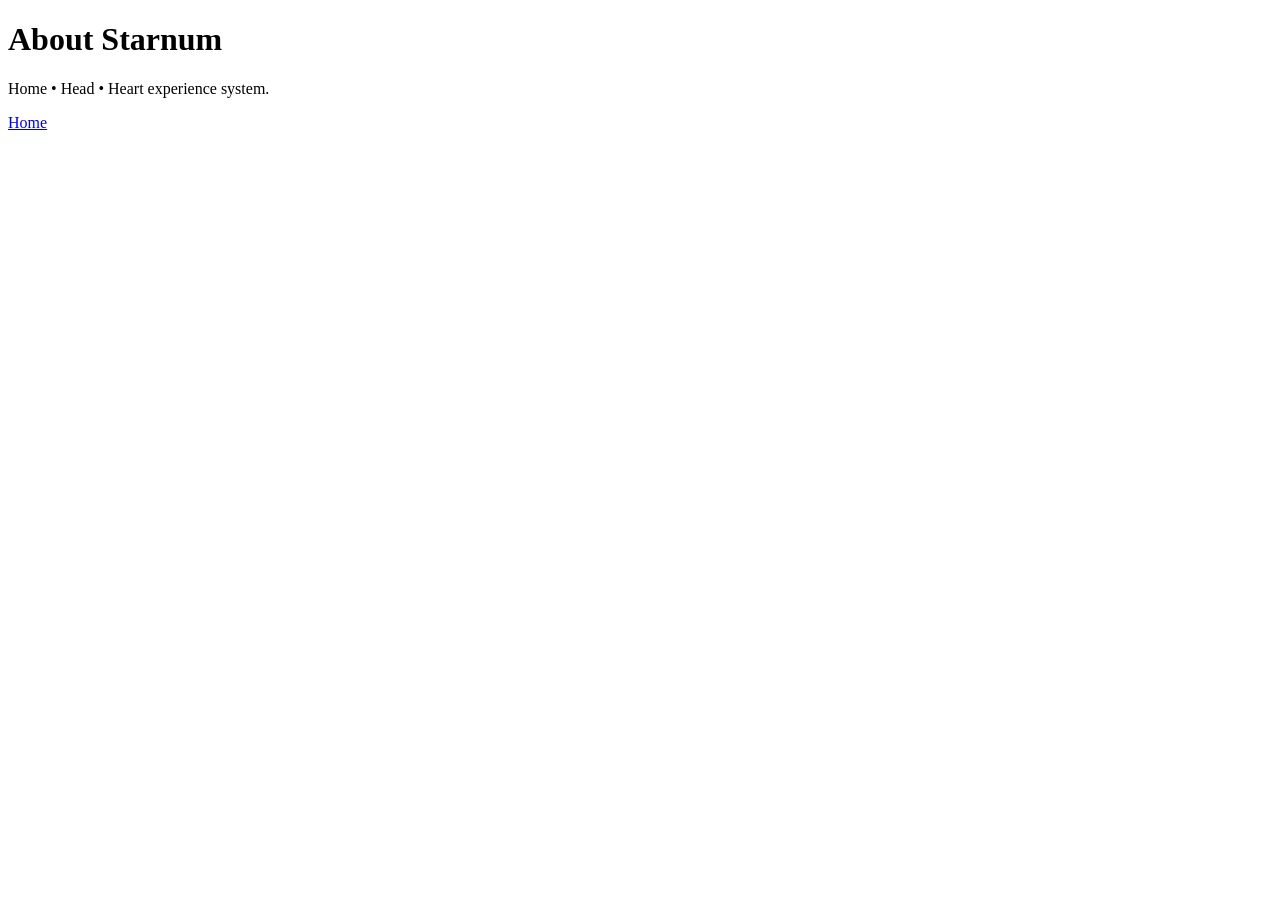
==== about.html @ 3a5b1a1f "Create about.html" ====
<!DOCTYPE html>
<html>
<head>
  <title>About | Starnum</title>
  <meta name="viewport" content="width=device-width, initial-scale=1.0">
</head>
<body>

<h1>About Starnum</h1>
<p>Home • Head • Heart experience system.</p>

<a href="index.html">Home</a>

</body>
</html>
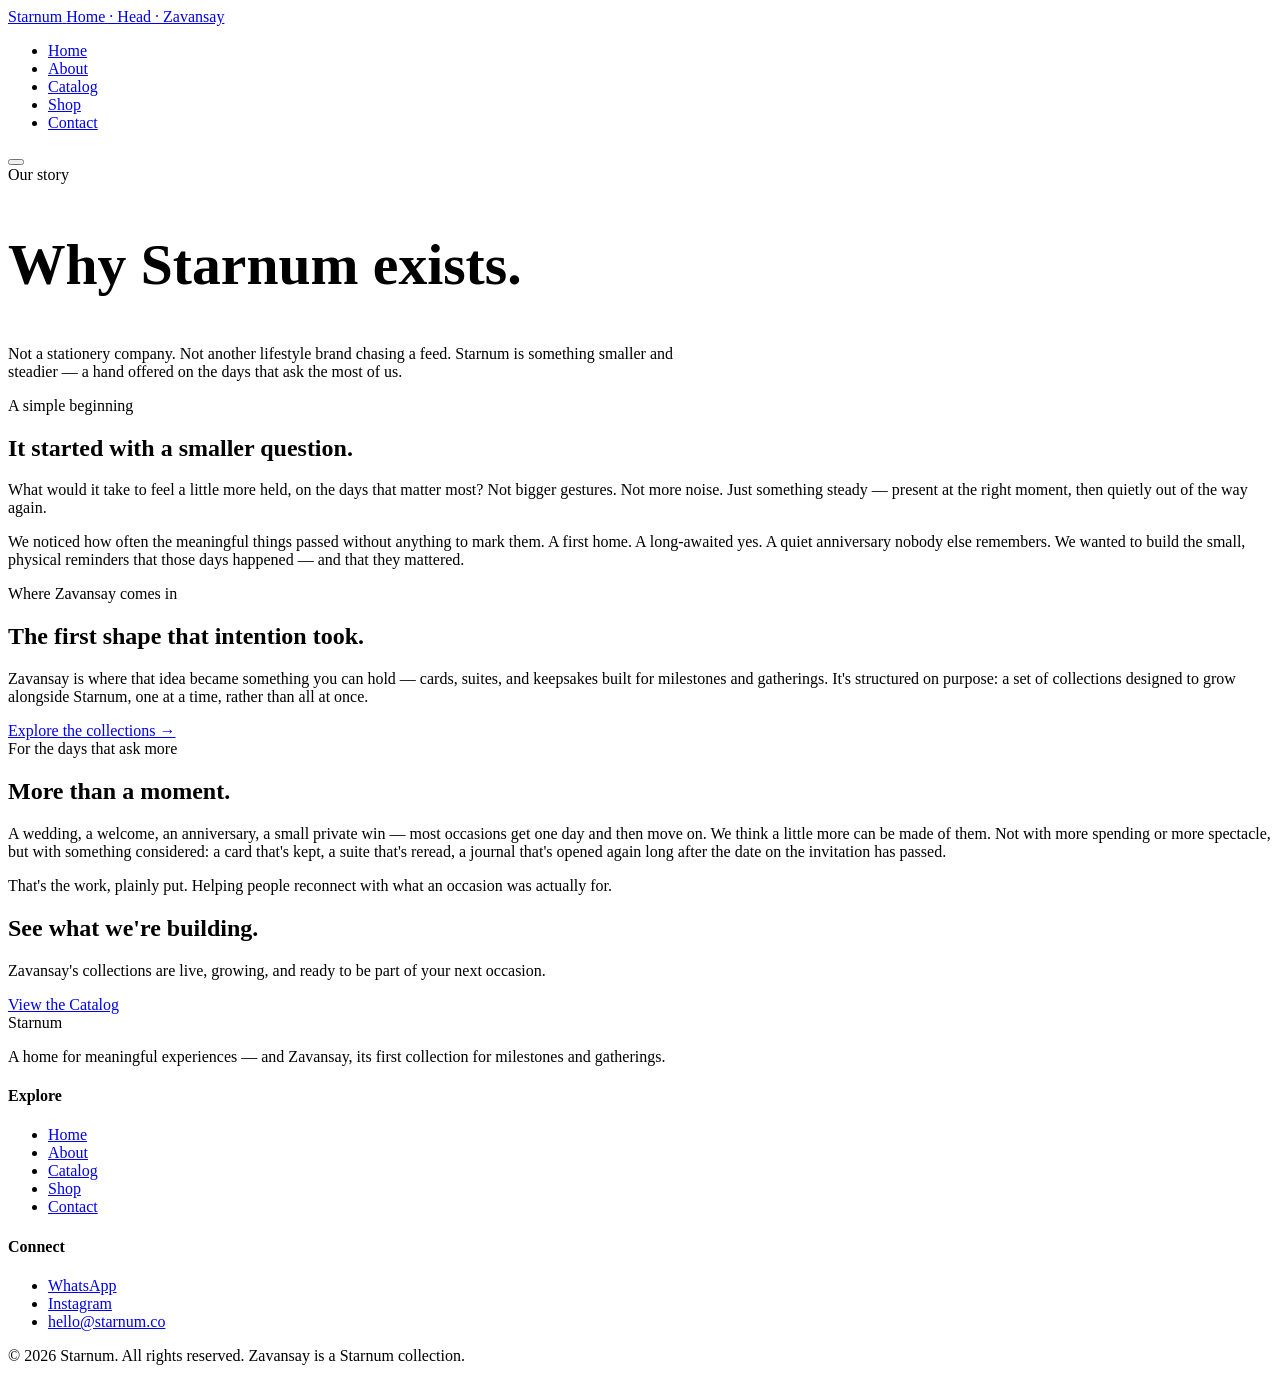
==== commit 88f4b98a: "Add files via upload" ====
--- a/about.html
+++ b/about.html
@@ -1,15 +1,134 @@
 <!DOCTYPE html>
-<html>
+<html lang="en">
 <head>
-  <title>About | Starnum</title>
+  <meta charset="UTF-8">
   <meta name="viewport" content="width=device-width, initial-scale=1.0">
+  <title>About — Starnum</title>
+  <meta name="description" content="Why Starnum exists, why Zavansay came first, and what we're quietly trying to build.">
+  <link rel="icon" type="image/svg+xml" href="assets/images/favicon.svg">
+
+  <link rel="preconnect" href="https://fonts.googleapis.com">
+  <link rel="preconnect" href="https://fonts.gstatic.com" crossorigin>
+  <link href="https://fonts.googleapis.com/css2?family=Fraunces:ital,opsz,wght@0,9..144,400;0,9..144,500;0,9..144,600;1,9..144,400;1,9..144,500&family=Work+Sans:wght@400;500;600;700&display=swap" rel="stylesheet">
+
+  <link rel="stylesheet" href="assets/style.css">
 </head>
 <body>
 
-<h1>About Starnum</h1>
-<p>Home • Head • Heart experience system.</p>
+  <header class="site-header">
+    <div class="container">
+      <a href="index.html" class="brand">
+        <span class="brand__mark">Starnum</span>
+        <span class="brand__sub">Home · Head · Zavansay</span>
+      </a>
+      <nav class="nav" aria-label="Primary">
+        <ul class="nav__list">
+          <li><a href="index.html">Home</a></li>
+          <li><a href="about.html" class="is-active">About</a></li>
+          <li><a href="catalog.html">Catalog</a></li>
+          <li><a href="shop.html">Shop</a></li>
+          <li><a href="contact.html">Contact</a></li>
+        </ul>
+        <button class="nav-toggle" aria-label="Toggle navigation menu" aria-expanded="false">
+          <span></span><span></span><span></span>
+        </button>
+      </nav>
+    </div>
+  </header>
 
-<a href="index.html">Home</a>
+  <main>
 
+    <section class="page-intro">
+      <div class="container reveal" style="max-width:42em">
+        <span class="eyebrow">Our story</span>
+        <h1 class="h1" style="font-size:clamp(2.4rem,4.6vw,3.6rem)">Why Starnum exists.</h1>
+        <p class="lede">Not a stationery company. Not another lifestyle brand chasing a feed. Starnum is something smaller and steadier — a hand offered on the days that ask the most of us.</p>
+      </div>
+    </section>
+
+    <section class="section">
+      <div class="container split">
+        <div class="reveal">
+          <span class="eyebrow">A simple beginning</span>
+          <h2>It started with a smaller question.</h2>
+        </div>
+        <div class="stack-lg reveal">
+          <p class="body">What would it take to feel a little more held, on the days that matter most? Not bigger gestures. Not more noise. Just something steady — present at the right moment, then quietly out of the way again.</p>
+          <p class="body">We noticed how often the meaningful things passed without anything to mark them. A first home. A long-awaited yes. A quiet anniversary nobody else remembers. We wanted to build the small, physical reminders that those days happened — and that they mattered.</p>
+        </div>
+      </div>
+    </section>
+
+    <section class="section section--paper">
+      <div class="container split">
+        <div class="reveal">
+          <span class="eyebrow is-wine">Where Zavansay comes in</span>
+          <h2>The first shape that intention took.</h2>
+        </div>
+        <div class="stack-lg reveal">
+          <p class="body">Zavansay is where that idea became something you can hold — cards, suites, and keepsakes built for milestones and gatherings. It's structured on purpose: a set of collections designed to grow alongside Starnum, one at a time, rather than all at once.</p>
+          <a href="catalog.html" class="text-link is-wine">Explore the collections →</a>
+        </div>
+      </div>
+    </section>
+
+    <section class="section">
+      <div class="container split">
+        <div class="reveal">
+          <span class="eyebrow">For the days that ask more</span>
+          <h2>More than a moment.</h2>
+        </div>
+        <div class="stack-lg reveal">
+          <p class="body">A wedding, a welcome, an anniversary, a small private win — most occasions get one day and then move on. We think a little more can be made of them. Not with more spending or more spectacle, but with something considered: a card that's kept, a suite that's reread, a journal that's opened again long after the date on the invitation has passed.</p>
+          <p class="body">That's the work, plainly put. Helping people reconnect with what an occasion was actually for.</p>
+        </div>
+      </div>
+    </section>
+
+    <section class="cta-band">
+      <div class="container reveal">
+        <h2>See what we're building.</h2>
+        <p class="lede" style="margin-left:auto;margin-right:auto">Zavansay's collections are live, growing, and ready to be part of your next occasion.</p>
+        <a href="catalog.html" class="btn btn--primary">View the Catalog</a>
+      </div>
+    </section>
+
+  </main>
+
+  <footer class="site-footer">
+    <div class="container">
+      <div class="footer__top">
+        <div class="footer__brand">
+          <span class="brand__mark">Starnum</span>
+          <p>A home for meaningful experiences — and Zavansay, its first collection for milestones and gatherings.</p>
+        </div>
+        <div class="footer__col">
+          <h4>Explore</h4>
+          <ul>
+            <li><a href="index.html">Home</a></li>
+            <li><a href="about.html">About</a></li>
+            <li><a href="catalog.html">Catalog</a></li>
+            <li><a href="shop.html">Shop</a></li>
+            <li><a href="contact.html">Contact</a></li>
+          </ul>
+        </div>
+        <div class="footer__col">
+          <h4>Connect</h4>
+          <ul>
+            <!-- TODO: replace with your real WhatsApp number and Instagram handle -->
+            <li><a href="https://wa.me/00000000000" target="_blank" rel="noopener">WhatsApp</a></li>
+            <li><a href="https://instagram.com/starnum.co" target="_blank" rel="noopener">Instagram</a></li>
+            <li><a href="mailto:hello@starnum.co">hello@starnum.co</a></li>
+          </ul>
+        </div>
+      </div>
+      <div class="footer__bottom">
+        <span>© 2026 Starnum. All rights reserved.</span>
+        <span>Zavansay is a Starnum collection.</span>
+      </div>
+    </div>
+  </footer>
+
+  <script src="assets/script.js" defer></script>
 </body>
 </html>
